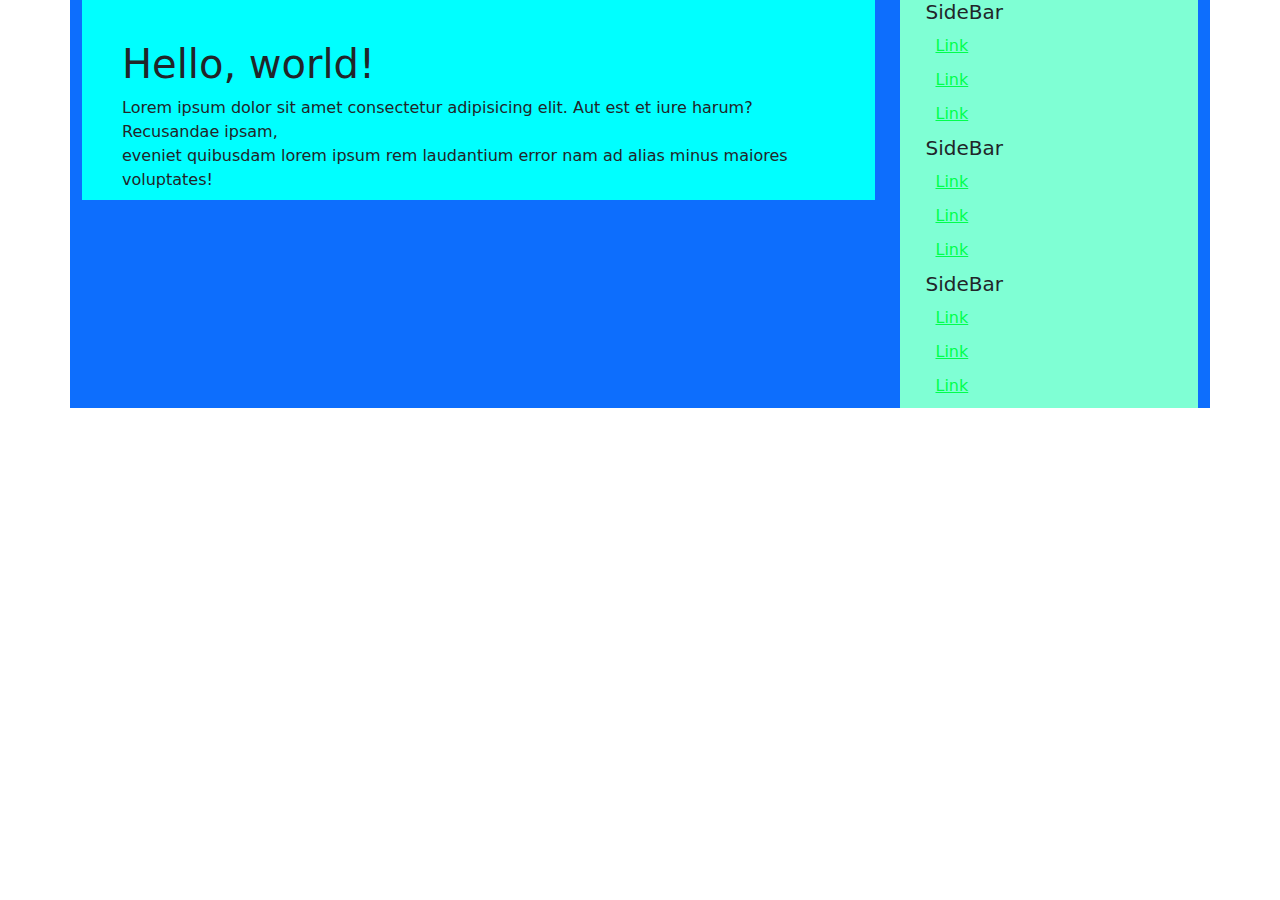
==== index.html @ 3cbb9a48 "Feat Css practice" ====
<!DOCTYPE html>
<html lang="en">
<head>
    <meta charset="UTF-8">
    <meta http-equiv="X-UA-Compatible" content="IE=edge">
    <meta name="viewport" content="width=device-width, initial-scale=1.0">
    <title>task-image</title>
    
    <link href="https://cdn.jsdelivr.net/npm/bootstrap@5.1.3/dist/css/bootstrap.min.css" rel="stylesheet">
    <link rel="stylesheet" href="style.css">
</head>
<body>
<main id="main">
    <div class="container bg-primary" >
            <section class="section-title">
        <div class="title-main">
            <h1>Hello, world!</h1>
            <p>Lorem ipsum dolor sit amet consectetur adipisicing elit. Aut est et iure harum? Recusandae ipsam,<br> eveniet quibusdam lorem ipsum rem laudantium error nam ad alias minus maiores voluptates!</p>
        </div>
    
        <div class="side-bar">
<h5>SideBar</h5>
<a href="#">Link</a> 
<a href="#">Link</a> 
<a href="#">Link</a>
<h5>SideBar</h5>
<a href="#">Link</a> 
<a href="#">Link</a> 
<a href="#">Link</a>
<h5>SideBar</h5>
<a href="#">Link</a> 
<a href="#">Link</a> 
<a href="#">Link</a>
        </div>
    </section>
    </div>

</main>




    
</body>
</html>
---- style.css ----
*{
    padding: 0;
    margin: 0;
    box-sizing: border-box;
}
.title-main{
    padding: 40px;
    width: 800px;
    height: 200px;
    background-color: aqua;
}
.section-title{
    display: flex;
}
.side-bar{
    width: 300px;
    margin-left: 25px;
    padding-left: 25px;
    background-color: aquamarine;
}
.side-bar a{
color: rgb(0, 255, 76);
margin: 10px;

display: block;

}
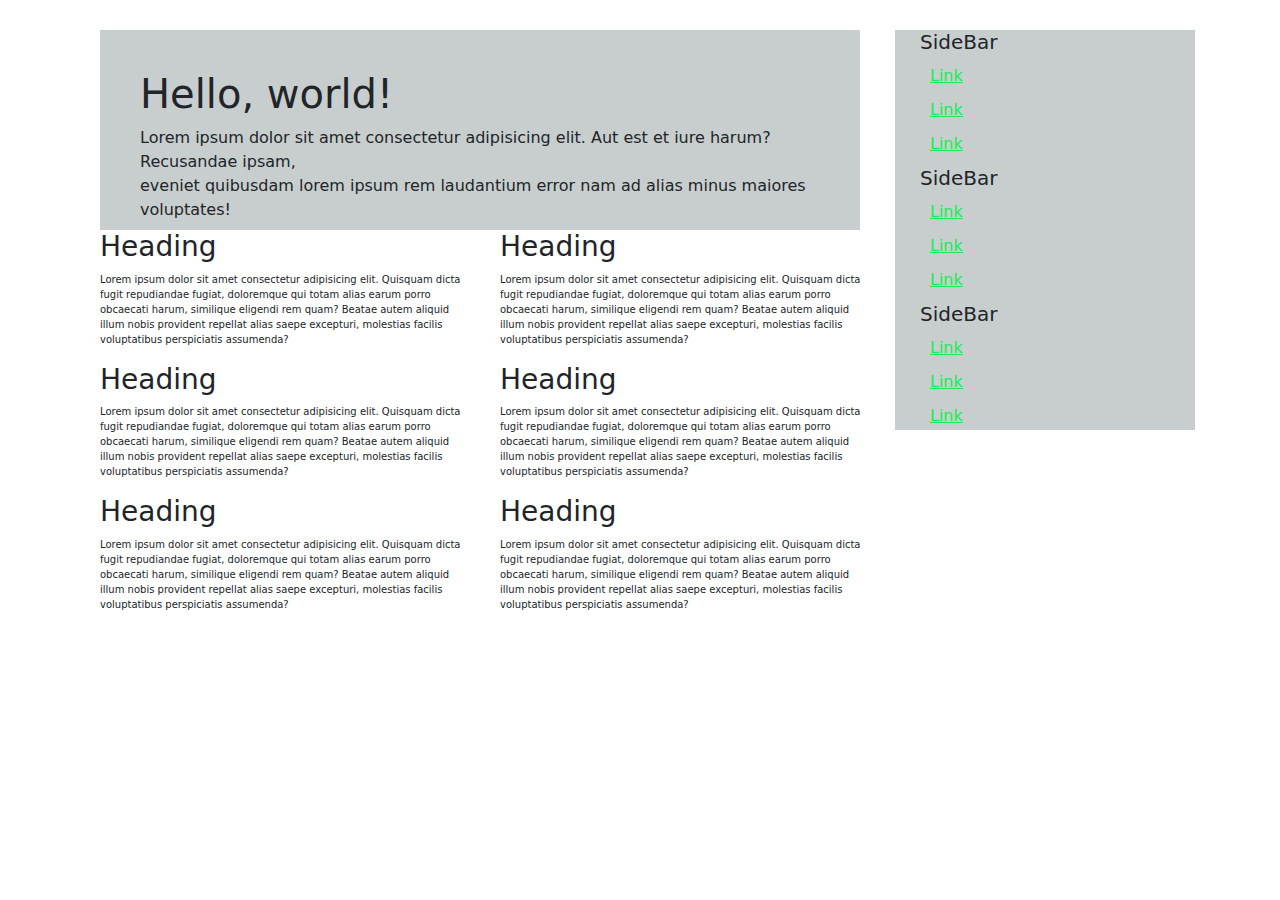
==== commit fef3cf8f: "Feat:Section" ====
--- a/index.html
+++ b/index.html
@@ -11,28 +11,70 @@
 </head>
 <body>
 <main id="main">
-    <div class="container bg-primary" >
-            <section class="section-title">
+    <div class="container" >
+            <section class="section-title row">
         <div class="title-main">
-            <h1>Hello, world!</h1>
-            <p>Lorem ipsum dolor sit amet consectetur adipisicing elit. Aut est et iure harum? Recusandae ipsam,<br> eveniet quibusdam lorem ipsum rem laudantium error nam ad alias minus maiores voluptates!</p>
+            <div class="hello-world">
+                <h1>Hello, world!</h1>
+                <p>Lorem ipsum dolor sit amet consectetur adipisicing elit. Aut est et iure harum? Recusandae ipsam,<br> eveniet quibusdam lorem ipsum rem laudantium error nam ad alias minus maiores voluptates!</p>
+            </div>
+           
+            <div class=" parent row">
+                <div class="paragraph col-sm-6">
+                    <h3>Heading</h3>
+                    <p>Lorem ipsum dolor sit amet consectetur adipisicing elit. Quisquam dicta fugit repudiandae fugiat, doloremque qui totam alias earum porro obcaecati harum, similique eligendi rem quam? Beatae autem aliquid illum nobis provident repellat alias saepe excepturi, molestias facilis voluptatibus perspiciatis assumenda?</p>
+            
+                </div>
+                <div class="paragraph col-sm-6">
+                    <h3>Heading</h3>
+                    <p>Lorem ipsum dolor sit amet consectetur adipisicing elit. Quisquam dicta fugit repudiandae fugiat, doloremque qui totam alias earum porro obcaecati harum, similique eligendi rem quam? Beatae autem aliquid illum nobis provident repellat alias saepe excepturi, molestias facilis voluptatibus perspiciatis assumenda?</p>
+            
+                </div>
+                <div class="paragraph col-sm-6">
+                    <h3>Heading</h3>
+                    <p>Lorem ipsum dolor sit amet consectetur adipisicing elit. Quisquam dicta fugit repudiandae fugiat, doloremque qui totam alias earum porro obcaecati harum, similique eligendi rem quam? Beatae autem aliquid illum nobis provident repellat alias saepe excepturi, molestias facilis voluptatibus perspiciatis assumenda?</p>
+            
+                </div>
+                <div class="paragraph col-sm-6">
+                    <h3>Heading</h3>
+                    <p>Lorem ipsum dolor sit amet consectetur adipisicing elit. Quisquam dicta fugit repudiandae fugiat, doloremque qui totam alias earum porro obcaecati harum, similique eligendi rem quam? Beatae autem aliquid illum nobis provident repellat alias saepe excepturi, molestias facilis voluptatibus perspiciatis assumenda?</p>
+            
+                </div>
+                <div class="paragraph col-sm-6">
+                    <h3>Heading</h3>
+                    <p>Lorem ipsum dolor sit amet consectetur adipisicing elit. Quisquam dicta fugit repudiandae fugiat, doloremque qui totam alias earum porro obcaecati harum, similique eligendi rem quam? Beatae autem aliquid illum nobis provident repellat alias saepe excepturi, molestias facilis voluptatibus perspiciatis assumenda?</p>
+            
+                </div>
+                <div class="paragraph col-sm-6">
+                    <h3>Heading</h3>
+                    <p>Lorem ipsum dolor sit amet consectetur adipisicing elit. Quisquam dicta fugit repudiandae fugiat, doloremque qui totam alias earum porro obcaecati harum, similique eligendi rem quam? Beatae autem aliquid illum nobis provident repellat alias saepe excepturi, molestias facilis voluptatibus perspiciatis assumenda?</p>
+            
+                </div>
+                
+            </div>
         </div>
+        <div class="side-bar">
+            <h5>SideBar</h5>
+            <a href="#">Link</a> 
+            <a href="#">Link</a> 
+            <a href="#">Link</a>
+            <h5>SideBar</h5>
+            <a href="#">Link</a> 
+            <a href="#">Link</a> 
+            <a href="#">Link</a>
+            <h5>SideBar</h5>
+            <a href="#">Link</a> 
+            <a href="#">Link</a> 
+            <a href="#">Link</a>
+                    </div>
     
-        <div class="side-bar">
-<h5>SideBar</h5>
-<a href="#">Link</a> 
-<a href="#">Link</a> 
-<a href="#">Link</a>
-<h5>SideBar</h5>
-<a href="#">Link</a> 
-<a href="#">Link</a> 
-<a href="#">Link</a>
-<h5>SideBar</h5>
-<a href="#">Link</a> 
-<a href="#">Link</a> 
-<a href="#">Link</a>
-        </div>
     </section>
+   
+
+
+
+
+
     </div>
 
 </main>
--- a/style.css
+++ b/style.css
@@ -4,24 +4,37 @@
     box-sizing: border-box;
 }
 .title-main{
+  
+    padding: 30px;
+    width: 800px;
+    height: 600px;
+   
+}
+
+.hello-world{
     padding: 40px;
-    width: 800px;
+    width: 760px;
     height: 200px;
-    background-color: aqua;
+    background-color: rgb(200, 206, 206);
 }
-.section-title{
-    display: flex;
+.parent{
+    font-size: 10px;
 }
 .side-bar{
+    height: 400px;
     width: 300px;
     margin-left: 25px;
     padding-left: 25px;
-    background-color: aquamarine;
+    margin-top: 30px;
+  background-color: rgb(200, 206, 206);
 }
 .side-bar a{
-color: rgb(0, 255, 76);
+color: rgb(21, 236, 85);
 margin: 10px;
 
 display: block;
 
+}
+.parent{
+    width: 800px;
 }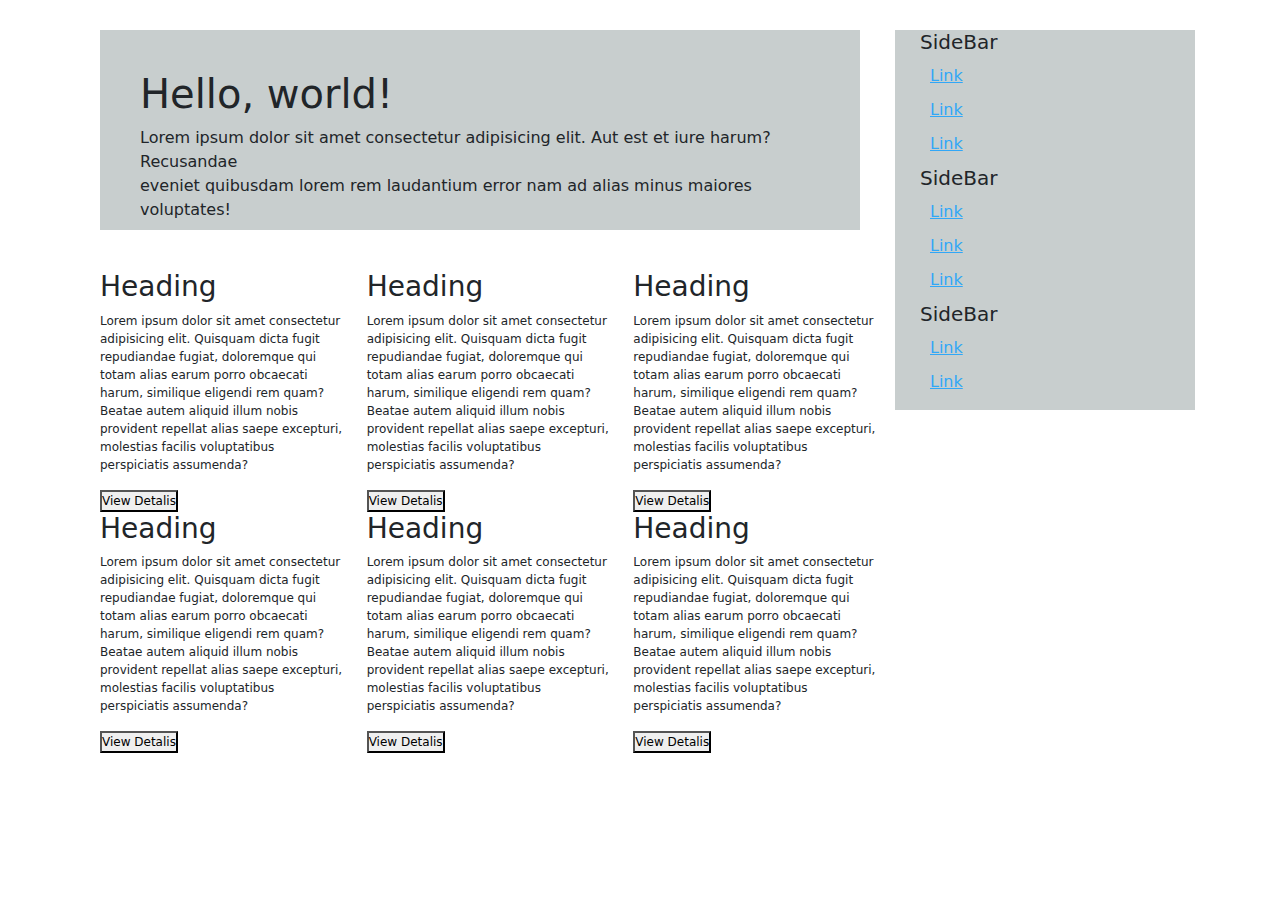
==== commit e3a6e7b3: "Feat: button" ====
--- a/index.html
+++ b/index.html
@@ -12,43 +12,43 @@
 <body>
 <main id="main">
     <div class="container" >
-            <section class="section-title row">
-        <div class="title-main">
-            <div class="hello-world">
+            <section class="section-main row">
+        <div class="main">
+            <div class="title">
                 <h1>Hello, world!</h1>
-                <p>Lorem ipsum dolor sit amet consectetur adipisicing elit. Aut est et iure harum? Recusandae ipsam,<br> eveniet quibusdam lorem ipsum rem laudantium error nam ad alias minus maiores voluptates!</p>
+                <p>Lorem ipsum dolor sit amet consectetur adipisicing elit. Aut est et iure harum? Recusandae <br> eveniet quibusdam lorem rem laudantium error nam ad alias minus maiores voluptates!</p>
             </div>
            
             <div class=" parent row">
-                <div class="paragraph col-sm-6">
+                <div class="paragraph col-sm-4">
                     <h3>Heading</h3>
                     <p>Lorem ipsum dolor sit amet consectetur adipisicing elit. Quisquam dicta fugit repudiandae fugiat, doloremque qui totam alias earum porro obcaecati harum, similique eligendi rem quam? Beatae autem aliquid illum nobis provident repellat alias saepe excepturi, molestias facilis voluptatibus perspiciatis assumenda?</p>
-            
+            <button>View Detalis</button>
                 </div>
-                <div class="paragraph col-sm-6">
+                <div class="paragraph col-sm-4">
                     <h3>Heading</h3>
                     <p>Lorem ipsum dolor sit amet consectetur adipisicing elit. Quisquam dicta fugit repudiandae fugiat, doloremque qui totam alias earum porro obcaecati harum, similique eligendi rem quam? Beatae autem aliquid illum nobis provident repellat alias saepe excepturi, molestias facilis voluptatibus perspiciatis assumenda?</p>
-            
+                    <button>View Detalis</button>
                 </div>
-                <div class="paragraph col-sm-6">
+                <div class="paragraph col-sm-4">
                     <h3>Heading</h3>
                     <p>Lorem ipsum dolor sit amet consectetur adipisicing elit. Quisquam dicta fugit repudiandae fugiat, doloremque qui totam alias earum porro obcaecati harum, similique eligendi rem quam? Beatae autem aliquid illum nobis provident repellat alias saepe excepturi, molestias facilis voluptatibus perspiciatis assumenda?</p>
-            
+                    <button>View Detalis</button>
                 </div>
-                <div class="paragraph col-sm-6">
+                <div class="paragraph col-sm-4">
                     <h3>Heading</h3>
                     <p>Lorem ipsum dolor sit amet consectetur adipisicing elit. Quisquam dicta fugit repudiandae fugiat, doloremque qui totam alias earum porro obcaecati harum, similique eligendi rem quam? Beatae autem aliquid illum nobis provident repellat alias saepe excepturi, molestias facilis voluptatibus perspiciatis assumenda?</p>
-            
+                    <button>View Detalis</button>
                 </div>
-                <div class="paragraph col-sm-6">
+                <div class="paragraph col-sm-4">
                     <h3>Heading</h3>
                     <p>Lorem ipsum dolor sit amet consectetur adipisicing elit. Quisquam dicta fugit repudiandae fugiat, doloremque qui totam alias earum porro obcaecati harum, similique eligendi rem quam? Beatae autem aliquid illum nobis provident repellat alias saepe excepturi, molestias facilis voluptatibus perspiciatis assumenda?</p>
-            
+                    <button>View Detalis</button>
                 </div>
-                <div class="paragraph col-sm-6">
+                <div class="paragraph col-sm-4">
                     <h3>Heading</h3>
                     <p>Lorem ipsum dolor sit amet consectetur adipisicing elit. Quisquam dicta fugit repudiandae fugiat, doloremque qui totam alias earum porro obcaecati harum, similique eligendi rem quam? Beatae autem aliquid illum nobis provident repellat alias saepe excepturi, molestias facilis voluptatibus perspiciatis assumenda?</p>
-            
+                    <button>View Detalis</button>
                 </div>
                 
             </div>
@@ -65,7 +65,6 @@
             <h5>SideBar</h5>
             <a href="#">Link</a> 
             <a href="#">Link</a> 
-            <a href="#">Link</a>
                     </div>
     
     </section>
--- a/style.css
+++ b/style.css
@@ -3,25 +3,26 @@
     margin: 0;
     box-sizing: border-box;
 }
-.title-main{
-  
+.main{
+    
     padding: 30px;
     width: 800px;
-    height: 600px;
+    height: 700px;
    
 }
 
-.hello-world{
+.title{
     padding: 40px;
     width: 760px;
     height: 200px;
     background-color: rgb(200, 206, 206);
+    margin-bottom: 40px;
 }
 .parent{
-    font-size: 10px;
+    font-size: 12px;
 }
 .side-bar{
-    height: 400px;
+    height: 380px;
     width: 300px;
     margin-left: 25px;
     padding-left: 25px;
@@ -29,12 +30,12 @@
   background-color: rgb(200, 206, 206);
 }
 .side-bar a{
-color: rgb(21, 236, 85);
+color: rgb(49, 167, 247);
 margin: 10px;
-
 display: block;
 
 }
 .parent{
     width: 800px;
+
 }